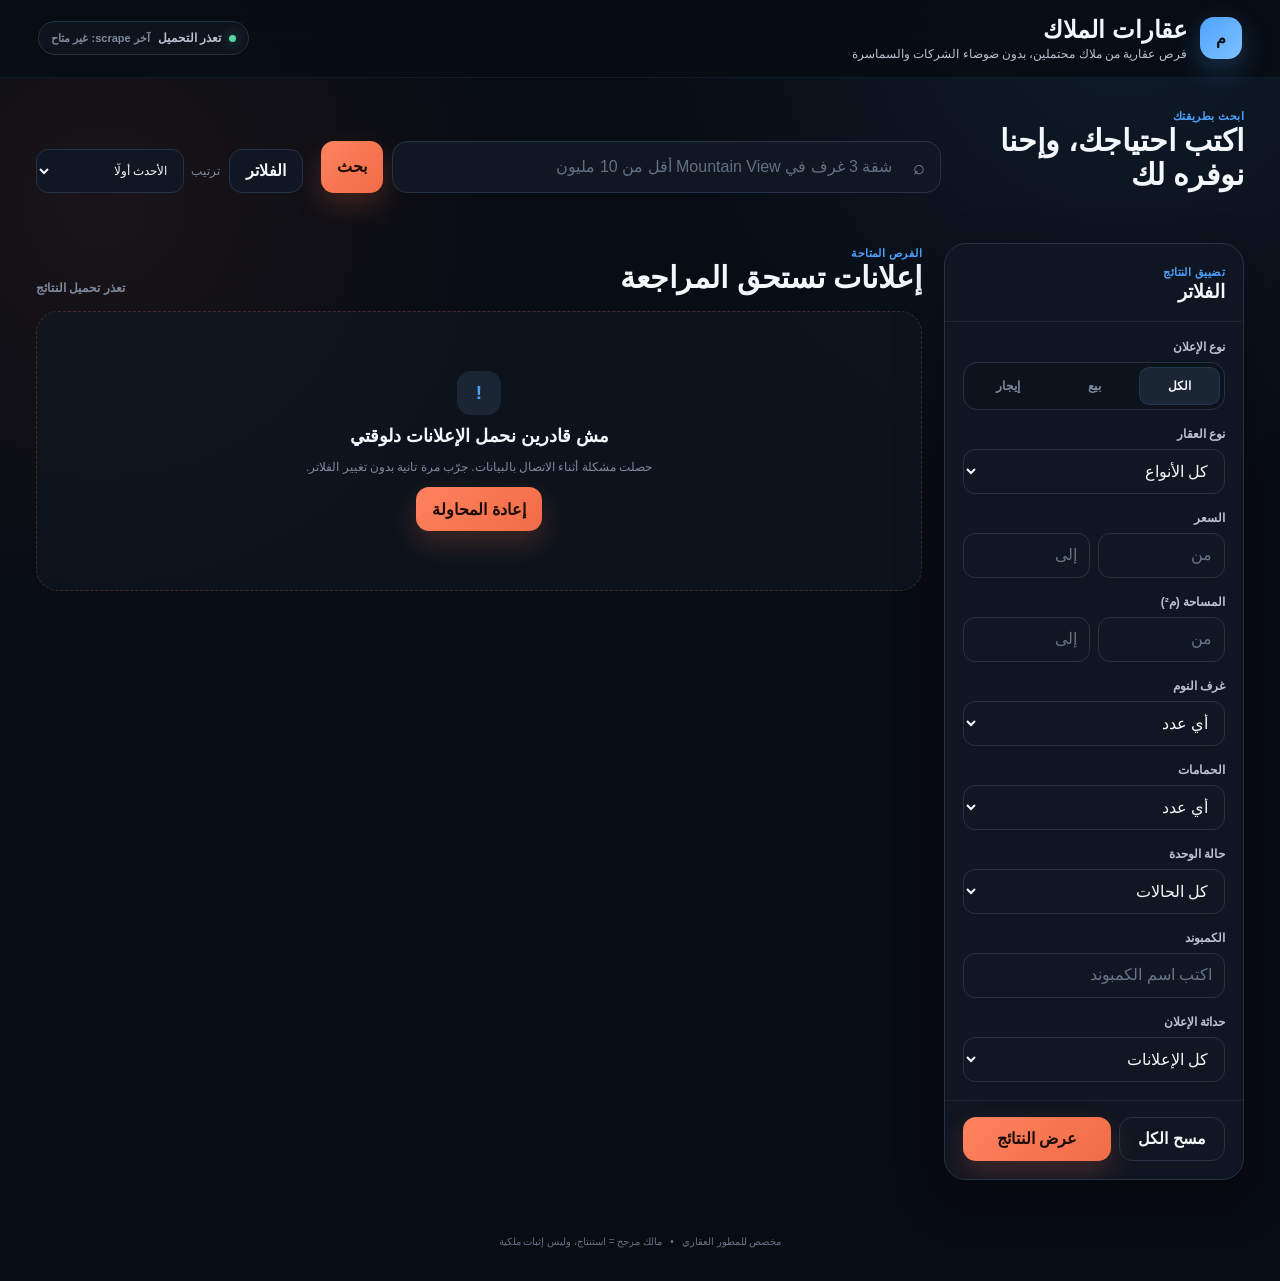
==== templates/index_redesign.html @ 04d1c884 "﻿Scraper, data, frontend assets, tests and workflows - scraper.py, data/, static/, templates/, tests" ====
<!doctype html>
<html lang="ar" dir="rtl">
<head>
  <meta charset="utf-8">
  <meta name="viewport" content="width=device-width, initial-scale=1">
  <meta name="theme-color" content="#0b1018">
  <title>عقارات الملاك</title>
  <link rel="stylesheet" href="/static/css/app.css">
</head>
<body>
  <div id="app" class="app-shell">
    <header class="app-header">
      <div class="brand-block">
        <div class="brand-mark" aria-hidden="true">م</div>
        <div>
          <!-- <p class="eyebrow">اكتشاف عقارات</p> -->
          <h1>عقارات الملاك</h1>
          <p class="subtitle">فرص عقارية من ملاك محتملين، بدون ضوضاء الشركات والسماسرة</p>
        </div>
      </div>

      <div class="header-status">
        <span class="status-dot" aria-hidden="true"></span>
        <span id="result-count" aria-live="polite">جاري التحميل...</span>
        <span id="scrape-status" class="scrape-status" aria-live="polite">
          آخر scrape: غير متاح
        </span>
      </div>
    </header>

    <main class="page">
      <section class="hero-search" aria-label="البحث">
        <div class="search-copy">
          <span class="section-kicker">ابحث بطريقتك</span>
          <h2>اكتب احتياجك، وإحنا نوفره لك
          </h2>
          <!-- <p>مثال: شقة 3 غرف في Mountain View أقل من 10 مليون</p> -->
        </div>

        <div class="search-box">
          <div class="search-input-wrap">
            <span class="search-icon" aria-hidden="true">⌕</span>

            <input
              id="smart-search"
              class="smart-search"
              type="search"
              autocomplete="off"
              placeholder="شقة 3 غرف في Mountain View أقل من 10 مليون"
              aria-label="البحث الذكي"
            >

            <button
              id="clear-search"
              class="icon-button hidden"
              type="button"
              aria-label="مسح البحث"
            >
              ×
            </button>
          </div>

          <button id="search-btn" class="btn btn-primary" type="button">
            بحث
          </button>
        </div>

        <div class="quick-actions">
          <button id="open-filters" class="btn btn-ghost" type="button">
            الفلاتر
          </button>

          <label class="sort-control">
            <span>ترتيب</span>

            <select id="sort" class="select" aria-label="ترتيب النتائج">
              <option value="newest">الأحدث أولًا</option>
              <option value="oldest">الأقدم أولًا</option>
              <option value="price_asc">السعر: الأقل أولًا</option>
              <option value="price_desc">السعر: الأعلى أولًا</option>
              <option value="area_asc">المساحة: الأصغر أولًا</option>
              <option value="area_desc">المساحة: الأكبر أولًا</option>
            </select>
          </label>
        </div>
      </section>

      <div id="active-filters" class="active-filters" aria-live="polite"></div>

      <div class="content-grid">
        <aside id="filters-panel" class="filters-panel" aria-hidden="false">
          <div class="filters-backdrop" id="filters-backdrop"></div>

          <section class="filters-card" aria-label="فلاتر البحث">
            <div class="filters-header">
              <div>
                <span class="section-kicker">تضييق النتائج</span>
                <h3>الفلاتر</h3>
              </div>

              <button
                id="close-filters"
                class="icon-button close-filter"
                type="button"
                aria-label="إغلاق الفلاتر"
              >
                ×
              </button>
            </div>

            <div class="filters-body">
              <div class="filter-group">
                <span class="filter-label">نوع الإعلان</span>

                <div class="segmented">
                  <label>
                    <input type="radio" name="listing_type_ui" value="" checked>
                    <span>الكل</span>
                  </label>

                  <label>
                    <input type="radio" name="listing_type_ui" value="sale">
                    <span>بيع</span>
                  </label>

                  <label>
                    <input type="radio" name="listing_type_ui" value="rent">
                    <span>إيجار</span>
                  </label>
                </div>
              </div>

              <div class="filter-group">
                <label class="filter-label" for="property_type">
                  نوع العقار
                </label>

                <select id="property_type" class="field">
                  <option value="">كل الأنواع</option>
                  <option value="Apartment">شقة</option>
                  <option value="Duplex">دوبلكس</option>
                  <option value="Villa">فيلا</option>
                  <option value="Roof">روف</option>
                </select>
              </div>

              <div class="filter-group">
                <span class="filter-label">السعر</span>

                <div class="two-fields">
                  <input
                    id="min_price"
                    class="field"
                    type="number"
                    inputmode="numeric"
                    min="0"
                    placeholder="من"
                  >

                  <input
                    id="max_price"
                    class="field"
                    type="number"
                    inputmode="numeric"
                    min="0"
                    placeholder="إلى"
                  >
                </div>
              </div>

              <div class="filter-group">
                <span class="filter-label">المساحة (م²)</span>

                <div class="two-fields">
                  <input
                    id="min_area"
                    class="field"
                    type="number"
                    inputmode="numeric"
                    min="0"
                    placeholder="من"
                  >

                  <input
                    id="max_area"
                    class="field"
                    type="number"
                    inputmode="numeric"
                    min="0"
                    placeholder="إلى"
                  >
                </div>
              </div>

              <div class="filter-group">
                <label class="filter-label" for="bedrooms_min">
                  غرف النوم
                </label>

                <select id="bedrooms_min" class="field">
                  <option value="">أي عدد</option>
                  <option value="1">1+</option>
                  <option value="2">2+</option>
                  <option value="3">3+</option>
                  <option value="4">4+</option>
                  <option value="5">5+</option>
                </select>
              </div>

              <div class="filter-group">
                <label class="filter-label" for="bathrooms_min">
                  الحمامات
                </label>

                <select id="bathrooms_min" class="field">
                  <option value="">أي عدد</option>
                  <option value="1">1+</option>
                  <option value="2">2+</option>
                  <option value="3">3+</option>
                  <option value="4">4+</option>
                </select>
              </div>

              <div class="filter-group">
                <label class="filter-label" for="completion_status">
                  حالة الوحدة
                </label>

                <select id="completion_status" class="field">
                  <option value="">كل الحالات</option>
                  <option value="Ready">جاهز</option>
                  <option value="Under Construction">تحت الإنشاء</option>
                  <option value="Delivery Soon">استلام قريب</option>
                </select>
              </div>

              <div class="filter-group">
                <label class="filter-label" for="compound">
                  الكمبوند
                </label>

                <div class="compound-field">
                  <input
                    id="compound"
                    class="field"
                    list="compound-list"
                    autocomplete="off"
                    placeholder="اكتب اسم الكمبوند"
                  >

                  <datalist id="compound-list"></datalist>
                </div>
              </div>

              <div class="filter-group">
                <label class="filter-label" for="freshness">
                  حداثة الإعلان
                </label>

                <select id="freshness" class="field">
                  <option value="">كل الإعلانات</option>
                  <option value="1">آخر 24 ساعة</option>
                  <option value="3">آخر 3 أيام</option>
                  <option value="7">آخر أسبوع</option>
                  <option value="14">آخر أسبوعين</option>
                </select>
              </div>
            </div>

            <div class="filters-actions">
              <button id="reset-filters" class="btn btn-ghost" type="button">
                مسح الكل
              </button>

              <button id="apply-filters" class="btn btn-primary" type="button">
                عرض النتائج
              </button>
            </div>
          </section>
        </aside>

        <section class="results-section" aria-label="النتائج">
          <div class="results-toolbar">
            <div>
              <span class="section-kicker">الفرص المتاحة</span>
              <h2>إعلانات تستحق المراجعة</h2>
            </div>

            <span id="results-summary" class="results-summary">
              جاري تحميل النتائج...
            </span>
          </div>

          <div id="listings" class="listings" aria-live="polite">
            <div class="loading-state">
              <div class="spinner" aria-hidden="true"></div>
              <p>جاري تحميل الإعلانات...</p>
            </div>
          </div>
        </section>
      </div>
    </main>

    <dialog id="listing-dialog" class="listing-dialog">
      <div class="dialog-panel">
        <button
          id="close-dialog"
          class="icon-button dialog-close"
          type="button"
          aria-label="إغلاق"
        >
          ×
        </button>

        <div id="dialog-content"></div>
      </div>
    </dialog>

    <footer class="app-footer">
      <span>مخصص للمطور العقاري</span>
      <span>•</span>
      <span>مالك مرجح = استنتاج، وليس إثبات ملكية</span>
    </footer>
  </div>

  <script src="/static/js/app.js"></script>
</body>
</html>
---- static/css/app.css ----
*,
*::before,
*::after {
  box-sizing: border-box;
}

:root {
  color-scheme: dark;

  --bg: #080c13;
  --bg-soft: #0d131d;

  --surface: #101722;
  --surface-2: #151e2a;
  --surface-3: #1b2634;

  --line: #253246;
  --line-soft: #1b2737;

  --text: #f3f6fb;
  --text-soft: #b8c2d1;
  --text-muted: #7e8a9d;

  --primary: #4da3ff;
  --primary-strong: #2d82df;

  --accent: #ff825f;
  --accent-strong: #f06c46;

  --owner: #55d6a4;
  --danger: #ff6f6f;

  --shadow: 0 18px 50px rgba(0, 0, 0, 0.32);

  --radius-lg: 22px;
  --radius-md: 16px;
  --radius-sm: 12px;
}

html {
  min-height: 100%;
  background: var(--bg);
  scroll-behavior: smooth;
}

body {
  min-height: 100%;
  margin: 0;
  padding: 0;

  background:
    radial-gradient(
      circle at 88% 0%,
      rgba(77, 163, 255, 0.10),
      transparent 32rem
    ),
    radial-gradient(
      circle at 8% 16%,
      rgba(255, 130, 95, 0.07),
      transparent 26rem
    ),
    var(--bg);

  color: var(--text);

  font-family:
    "Noto Sans Arabic",
    "Segoe UI",
    Tahoma,
    Arial,
    sans-serif;

  direction: rtl;
}

body.filters-open {
  overflow: hidden;
}

button,
input,
select {
  font: inherit;
}

button,
a {
  -webkit-tap-highlight-color: transparent;
}

button {
  border: 0;
}

a {
  color: inherit;
}

.hidden {
  display: none !important;
}

.app-shell {
  min-height: 100vh;
}

.app-header {
  position: sticky;
  top: 0;
  z-index: 50;

  display: flex;
  align-items: center;
  justify-content: space-between;

  gap: 16px;

  width: 100%;

  padding:
    16px
    clamp(16px, 3vw, 40px);

  background:
    rgba(8, 12, 19, 0.86);

  border-bottom:
    1px solid
    rgba(77, 163, 255, 0.10);

  backdrop-filter: blur(18px);
}

.brand-block {
  display: flex;
  align-items: center;

  gap: 13px;

  min-width: 0;
}

.brand-mark {
  flex: 0 0 auto;

  display: grid;
  place-items: center;

  width: 42px;
  height: 42px;

  border-radius: 14px;

  background:
    linear-gradient(
      135deg,
      var(--primary),
      #7fc2ff
    );

  color: #06101c;

  font-weight: 900;

  box-shadow:
    0 10px 28px
    rgba(77, 163, 255, 0.26);
}

.eyebrow,
.section-kicker {
  margin: 0 0 4px;

  color: var(--primary);

  font-size: 11px;
  font-weight: 800;

  letter-spacing: 0.04em;
}

.app-header h1 {
  margin: 0;

  font-size:
    clamp(18px, 2vw, 24px);

  line-height: 1.15;
}

.subtitle {
  margin: 3px 0 0;

  color: var(--text-soft);

  font-size: 12px;
}

.header-status {
  flex: 0 0 auto;

  display: inline-flex;
  align-items: center;
  flex-wrap: wrap;

  gap: 8px;

  padding: 9px 12px;

  border: 1px solid var(--line);
  border-radius: 999px;

  background:
    rgba(16, 23, 34, 0.82);

  color: var(--text-soft);

  font-size: 12px;
  font-weight: 700;
}

.scrape-status {
  color: var(--text-muted);
  font-size: 11px;
  font-weight: 700;
}

.status-dot {
  width: 7px;
  height: 7px;

  border-radius: 50%;

  background: var(--owner);

  box-shadow:
    0 0 12px
    rgba(85, 214, 164, 0.55);
}

.page {
  width: min(1440px, 100%);

  margin: 0 auto;

  padding:
    28px
    clamp(14px, 3vw, 36px)
    30px;
}

.hero-search {
  display: grid;

  grid-template-columns:
    minmax(220px, 0.78fr)
    minmax(320px, 1.7fr)
    auto;

  align-items: end;

  gap: 18px;

  margin-bottom: 14px;
}

.search-copy h2,
.results-toolbar h2 {
  margin: 0;

  font-size:
    clamp(20px, 3vw, 30px);

  line-height: 1.15;
}

.search-copy p {
  margin: 8px 0 0;

  color: var(--text-muted);

  font-size: 13px;
  line-height: 1.7;
}

.search-box {
  display: flex;

  gap: 9px;

  min-width: 0;
}

.search-input-wrap {
  position: relative;

  flex: 1;

  min-width: 0;
}

.smart-search {
  width: 100%;

  height: 52px;

  padding:
    0 48px 0 42px;

  border:
    1px solid
    var(--line);

  border-radius: 15px;

  outline: none;

  background:
    var(--surface);

  color: var(--text);

  box-shadow:
    inset 0 1px 0
    rgba(255, 255, 255, 0.02);
}

.smart-search::placeholder {
  color: #627086;
}

.smart-search:focus {
  border-color:
    rgba(77, 163, 255, 0.55);

  box-shadow:
    0 0 0 4px
    rgba(77, 163, 255, 0.09);
}

.search-icon {
  position: absolute;

  top: 50%;
  right: 16px;

  transform:
    translateY(-50%);

  color: var(--text-muted);

  font-size: 20px;

  pointer-events: none;
}

.icon-button {
  display: inline-grid;
  place-items: center;

  width: 38px;
  height: 38px;

  border:
    1px solid
    var(--line);

  border-radius: 11px;

  background:
    var(--surface-2);

  color: var(--text-soft);

  cursor: pointer;
}

.clear-search {
  position: absolute;
}

.search-input-wrap .icon-button {
  position: absolute;

  top: 7px;
  left: 7px;
}

.btn {
  display: inline-flex;

  align-items: center;
  justify-content: center;

  min-height: 44px;

  padding:
    0 16px;

  border-radius: 13px;

  font-weight: 800;

  cursor: pointer;

  text-decoration: none;

  transition:
    transform 150ms ease,
    background 150ms ease,
    border-color 150ms ease,
    box-shadow 150ms ease;
}

.btn:hover {
  transform:
    translateY(-1px);
}

.btn-primary {
  background:
    linear-gradient(
      135deg,
      var(--accent),
      var(--accent-strong)
    );

  color: #1c0b06;

  box-shadow:
    0 12px 28px
    rgba(240, 108, 70, 0.22);
}

.btn-primary:hover {
  box-shadow:
    0 15px 32px
    rgba(240, 108, 70, 0.28);
}

.btn-disabled {
  display: inline-flex;
  align-items: center;
  justify-content: center;
  min-height: 44px;
  padding: 0 16px;
  border-radius: 13px;
  background: rgba(148, 163, 184, 0.12);
  color: var(--text-muted);
  border: 1px solid var(--line);
  cursor: not-allowed;
  opacity: 0.8;
}

.btn-ghost {
  border:
    1px solid
    var(--line);

  background:
    var(--surface);

  color:
    var(--text);
}

.quick-actions {
  display: flex;

  align-items: center;

  gap: 9px;
}

.sort-control {
  display: flex;

  align-items: center;

  gap: 7px;

  color: var(--text-muted);

  font-size: 12px;
}

.select,
.field {
  width: 100%;

  border:
    1px solid
    var(--line);

  border-radius: 12px;

  outline: none;

  background:
    var(--surface);

  color:
    var(--text);
}

.select {
  min-height: 44px;

  padding:
    0 12px;
}

.field {
  min-height: 45px;

  padding:
    0 12px;
}

.field::placeholder {
  color: #667389;
}

.field:focus,
.select:focus {
  border-color:
    rgba(77, 163, 255, 0.55);

  box-shadow:
    0 0 0 4px
    rgba(77, 163, 255, 0.09);
}

.active-filters {
  display: flex;

  flex-wrap: wrap;

  align-items: center;

  gap: 7px;

  min-height: 28px;

  margin-bottom: 8px;
}

.filter-chip-label {
  color: var(--text-muted);

  font-size: 12px;

  font-weight: 700;
}

.filter-chip {
  padding:
    6px 9px;

  border:
    1px solid
    rgba(77, 163, 255, 0.18);

  border-radius: 999px;

  background:
    rgba(77, 163, 255, 0.08);

  color:
    #b9dcff;

  font-size: 11px;

  font-weight: 800;
}

.content-grid {
  display: grid;

  grid-template-columns:
    300px
    minmax(0, 1fr);

  gap: 22px;

  align-items: start;
}

.filters-panel {
  position: sticky;

  top: 86px;

  z-index: 35;
}

.filters-backdrop {
  display: none;
}

.filters-card {
  overflow: hidden;

  border:
    1px solid
    var(--line);

  border-radius:
    var(--radius-lg);

  background:
    rgba(16, 23, 34, 0.94);

  box-shadow:
    var(--shadow);
}

.filters-header {
  display: flex;

  align-items: center;

  justify-content: space-between;

  gap: 12px;

  padding: 18px;

  border-bottom:
    1px solid
    var(--line-soft);
}

.filters-header h3 {
  margin: 0;

  font-size: 19px;
}

.close-filter {
  display: none;
}

.filters-body {
  display: grid;

  gap: 17px;

  padding: 18px;
}

.filter-group {
  display: grid;

  gap: 8px;
}

.filter-label {
  color: var(--text-soft);

  font-size: 12px;

  font-weight: 800;
}

.segmented {
  display: grid;

  grid-template-columns:
    repeat(3, 1fr);

  gap: 5px;

  padding: 4px;

  border:
    1px solid
    var(--line);

  border-radius: 14px;

  background:
    var(--bg-soft);
}

.segmented label {
  position: relative;
}

.segmented input {
  position: absolute;

  opacity: 0;

  pointer-events: none;
}

.segmented span {
  display: grid;

  place-items: center;

  min-height: 38px;

  border-radius: 10px;

  color:
    var(--text-muted);

  cursor: pointer;

  font-size: 12px;

  font-weight: 800;
}

.segmented input:checked + span {
  background:
    var(--surface-3);

  color:
    var(--text);

  box-shadow:
    inset 0 0 0 1px
    rgba(77, 163, 255, 0.12);
}

.two-fields {
  display: grid;

  grid-template-columns:
    1fr 1fr;

  gap: 8px;
}

.filters-actions {
  display: grid;

  grid-template-columns:
    1fr 1.4fr;

  gap: 8px;

  padding:
    16px 18px 18px;

  border-top:
    1px solid
    var(--line-soft);
}

.results-section {
  min-width: 0;
}

.results-toolbar {
  display: flex;

  align-items: end;

  justify-content: space-between;

  gap: 16px;

  margin-bottom: 16px;
}

.results-summary {
  color: var(--text-muted);

  font-size: 12px;

  font-weight: 700;
}

.listings {
  display: grid;

  grid-template-columns:
    repeat(2, minmax(0, 1fr));

  gap: 14px;
}

.listing-card {
  min-width: 0;

  padding: 18px;

  border:
    1px solid
    var(--line);

  border-radius:
    var(--radius-lg);

  background:
    linear-gradient(
      180deg,
      rgba(21, 30, 42, 0.96),
      rgba(16, 23, 34, 0.96)
    );

  box-shadow:
    0 14px 34px
    rgba(0, 0, 0, 0.18);
}

.listing-card-top {
  display: flex;

  justify-content: space-between;

  gap: 16px;
}

.listing-primary {
  min-width: 0;
}

.listing-badges {
  display: flex;

  flex-wrap: wrap;

  gap: 6px;

  margin-bottom: 9px;
}

.badge {
  display: inline-flex;

  align-items: center;

  min-height: 25px;

  padding:
    0 8px;

  border-radius: 999px;

  font-size: 10px;

  font-weight: 900;
}

.owner-badge {
  background:
    rgba(85, 214, 164, 0.12);

  border:
    1px solid
    rgba(85, 214, 164, 0.18);

  color:
    #7be7bd;
}

.freshness-badge {
  background:
    rgba(77, 163, 255, 0.09);

  border:
    1px solid
    rgba(77, 163, 255, 0.14);

  color:
    #a9d4ff;
}

.type-badge {
  background:
    rgba(255, 130, 95, 0.10);

  border:
    1px solid
    rgba(255, 130, 95, 0.15);

  color:
    #ffad92;
}

.listing-title {
  margin: 0;

  color:
    var(--text);

  font-size: 17px;

  line-height: 1.5;
}

.listing-location {
  margin:
    6px 0 0;

  color:
    var(--text-muted);

  font-size: 12px;

  line-height: 1.6;
}

.price-block {
  flex: 0 0 auto;

  text-align: left;
}

.price-label {
  display: block;

  margin-bottom: 3px;

  color:
    var(--text-muted);

  font-size: 10px;
}

.price-block strong {
  color:
    #ffab91;

  font-size: 16px;

  line-height: 1.3;
}

.listing-meta {
  display: flex;

  flex-wrap: wrap;

  gap: 7px;

  margin-top: 14px;

  padding-top: 13px;

  border-top:
    1px solid
    var(--line-soft);
}

.meta-item {
  display: inline-flex;

  align-items: center;

  gap: 5px;

  min-height: 32px;

  padding:
    0 8px;

  border:
    1px solid
    var(--line-soft);

  border-radius: 10px;

  background:
    var(--bg-soft);

  color:
    var(--text-soft);

  font-size: 11px;
}

.meta-icon {
  color:
    #79baff;

  font-weight: 900;
}

.seller-row {
  display: flex;

  justify-content: space-between;

  gap: 12px;

  margin-top: 14px;
}

.seller-info,
.seller-count {
  display: grid;

  gap: 3px;

  min-width: 0;
}

.seller-count {
  text-align: left;
}

.seller-label {
  color:
    var(--text-muted);

  font-size: 10px;
}

.seller-info strong,
.seller-count strong {
  color:
    var(--text-soft);

  font-size: 12px;
}

.description-wrap {
  margin-top: 14px;
}

.listing-description {
  display: -webkit-box;

  overflow: hidden;

  margin: 0;

  color:
    #c5cddd;

  font-size: 12px;

  line-height: 1.8;

  -webkit-line-clamp: 4;
  -webkit-box-orient: vertical;

  white-space: pre-line;
}

.description-expanded
.listing-description {
  display: block;

  -webkit-line-clamp: unset;
}

.link-button {
  margin-top: 8px;

  padding: 0;

  background:
    transparent;

  color:
    #86c4ff;

  cursor: pointer;

  font-size: 11px;

  font-weight: 800;
}

.card-actions {
  display: grid;

  grid-template-columns:
    1fr 1fr;

  gap: 8px;

  margin-top: 15px;
}

.btn-details {
  width: 100%;
}

.btn-open {
  width: 100%;
}

.loading-state,
.state-panel {
  grid-column:
    1 / -1;

  display: grid;

  justify-items: center;

  gap: 10px;

  min-height: 280px;

  place-content: center;

  padding:
    36px 24px;

  border:
    1px dashed
    var(--line);

  border-radius:
    var(--radius-lg);

  background:
    rgba(16, 23, 34, 0.70);

  text-align: center;
}

.loading-state p,
.state-panel p {
  margin: 0;

  color:
    var(--text-muted);

  font-size: 12px;

  line-height: 1.7;
}

.state-panel h3 {
  margin: 0;

  font-size: 18px;
}

.error-state {
  border-color:
    rgba(255, 111, 111, 0.23);
}

.state-icon {
  display: grid;

  place-items: center;

  width: 44px;
  height: 44px;

  border-radius: 14px;

  background:
    var(--surface-3);

  color:
    var(--primary);

  font-size: 19px;

  font-weight: 900;
}

.spinner {
  width: 30px;
  height: 30px;

  border:
    3px solid
    #263348;

  border-top-color:
    var(--primary);

  border-radius: 50%;

  animation:
    spin 800ms linear infinite;
}

@keyframes spin {
  to {
    transform: rotate(360deg);
  }
}

.listing-dialog {
  width:
    min(760px, calc(100vw - 28px));

  max-height:
    calc(100vh - 28px);

  padding: 0;

  border:
    1px solid
    var(--line);

  border-radius: 20px;

  background:
    var(--surface);

  color:
    var(--text);

  box-shadow:
    0 30px 90px
    rgba(0, 0, 0, 0.58);
}

.listing-dialog::backdrop {
  background:
    rgba(0, 0, 0, 0.72);

  backdrop-filter:
    blur(5px);
}

.dialog-panel {
  position: relative;

  max-height:
    calc(100vh - 28px);

  overflow: auto;

  padding: 28px;
}

.dialog-close {
  position: absolute;

  top: 16px;
  left: 16px;
}

.dialog-panel h2 {
  margin: 0;

  padding-left: 46px;

  font-size: 24px;

  line-height: 1.4;
}

.dialog-price {
  margin-top: 10px;

  color:
    #ffab91;

  font-size: 19px;

  font-weight: 900;
}

.dialog-grid {
  display: flex;

  flex-wrap: wrap;

  gap: 8px;

  margin-top: 18px;
}

.dialog-section {
  margin-top: 22px;

  padding-top: 18px;

  border-top:
    1px solid
    var(--line-soft);
}

.dialog-section p {
  margin:
    6px 0 0;

  color:
    var(--text-soft);

  line-height: 1.9;

  font-size: 13px;
}

.dialog-description {
  white-space: pre-line;
}

.dialog-actions {
  margin-top: 24px;
}

.app-footer {
  display: flex;

  justify-content: center;

  gap: 8px;

  padding:
    26px 16px 34px;

  color:
    #667389;

  font-size: 10px;
}

@media (max-width: 1120px) {
  .hero-search {
    grid-template-columns: 1fr;

    align-items: stretch;
  }

  .quick-actions {
    justify-content: flex-start;
  }

  .content-grid {
    grid-template-columns:
      270px
      minmax(0, 1fr);
  }

  .listings {
    grid-template-columns:
      1fr;
  }
}

@media (max-width: 980px) {
  .content-grid {
    display: block;
  }

  .filters-panel {
    position: fixed;

    inset: 0;

    z-index: 100;

    pointer-events: none;

    visibility: hidden;
  }

  .filters-panel.is-open {
    pointer-events: auto;

    visibility: visible;
  }

  .filters-backdrop {
    position: absolute;

    inset: 0;

    display: block;

    background:
      rgba(0, 0, 0, 0.66);

    opacity: 0;

    transition:
      opacity 160ms ease;
  }

  .filters-panel.is-open
  .filters-backdrop {
    opacity: 1;
  }

  .filters-card {
    position: absolute;

    top: 0;
    right: 0;

    width:
      min(390px, 92vw);

    height: 100%;

    overflow: auto;

    border-radius: 0;

    transform:
      translateX(18px);

    opacity: 0;

    transition:
      transform 180ms ease,
      opacity 180ms ease;
  }

  .filters-panel.is-open
  .filters-card {
    transform:
      translateX(0);

    opacity: 1;
  }

  .close-filter {
    display: inline-grid;
  }

  .results-section {
    margin-top: 10px;
  }
}

@media (max-width: 720px) {
  .app-header {
    padding:
      13px 12px;
  }

  .brand-mark {
    width: 38px;
    height: 38px;

    border-radius: 12px;
  }

  .subtitle {
    display: none;
  }

  .header-status {
    padding:
      8px 10px;
  }

  .page {
    padding:
      20px 12px 24px;
  }

  .hero-search {
    gap: 12px;
  }

  .search-box {
    display: grid;

    grid-template-columns: 1fr;
  }

  .quick-actions {
    display: grid;

    grid-template-columns:
      1fr 1.5fr;
  }

  .results-toolbar {
    align-items: start;

    flex-direction: column;

    gap: 5px;
  }

  .listing-card {
    padding: 15px;
  }

  .listing-card-top {
    flex-direction: column;
  }

  .price-block {
    text-align: right;
  }

  .seller-row {
    flex-direction: column;
  }

  .seller-count {
    text-align: right;
  }

  .card-actions {
    grid-template-columns:
      1fr;
  }

  .dialog-panel {
    padding:
      22px 18px;
  }

  .dialog-panel h2 {
    font-size: 20px;
  }

  .app-footer {
    flex-wrap: wrap;
  }
}

@media (max-width: 430px) {
  .app-header h1 {
    font-size: 18px;
  }

  .header-status {
    font-size: 10px;
  }

  .search-copy h2 {
    font-size: 22px;
  }

  .two-fields {
    grid-template-columns:
      1fr;
  }
}
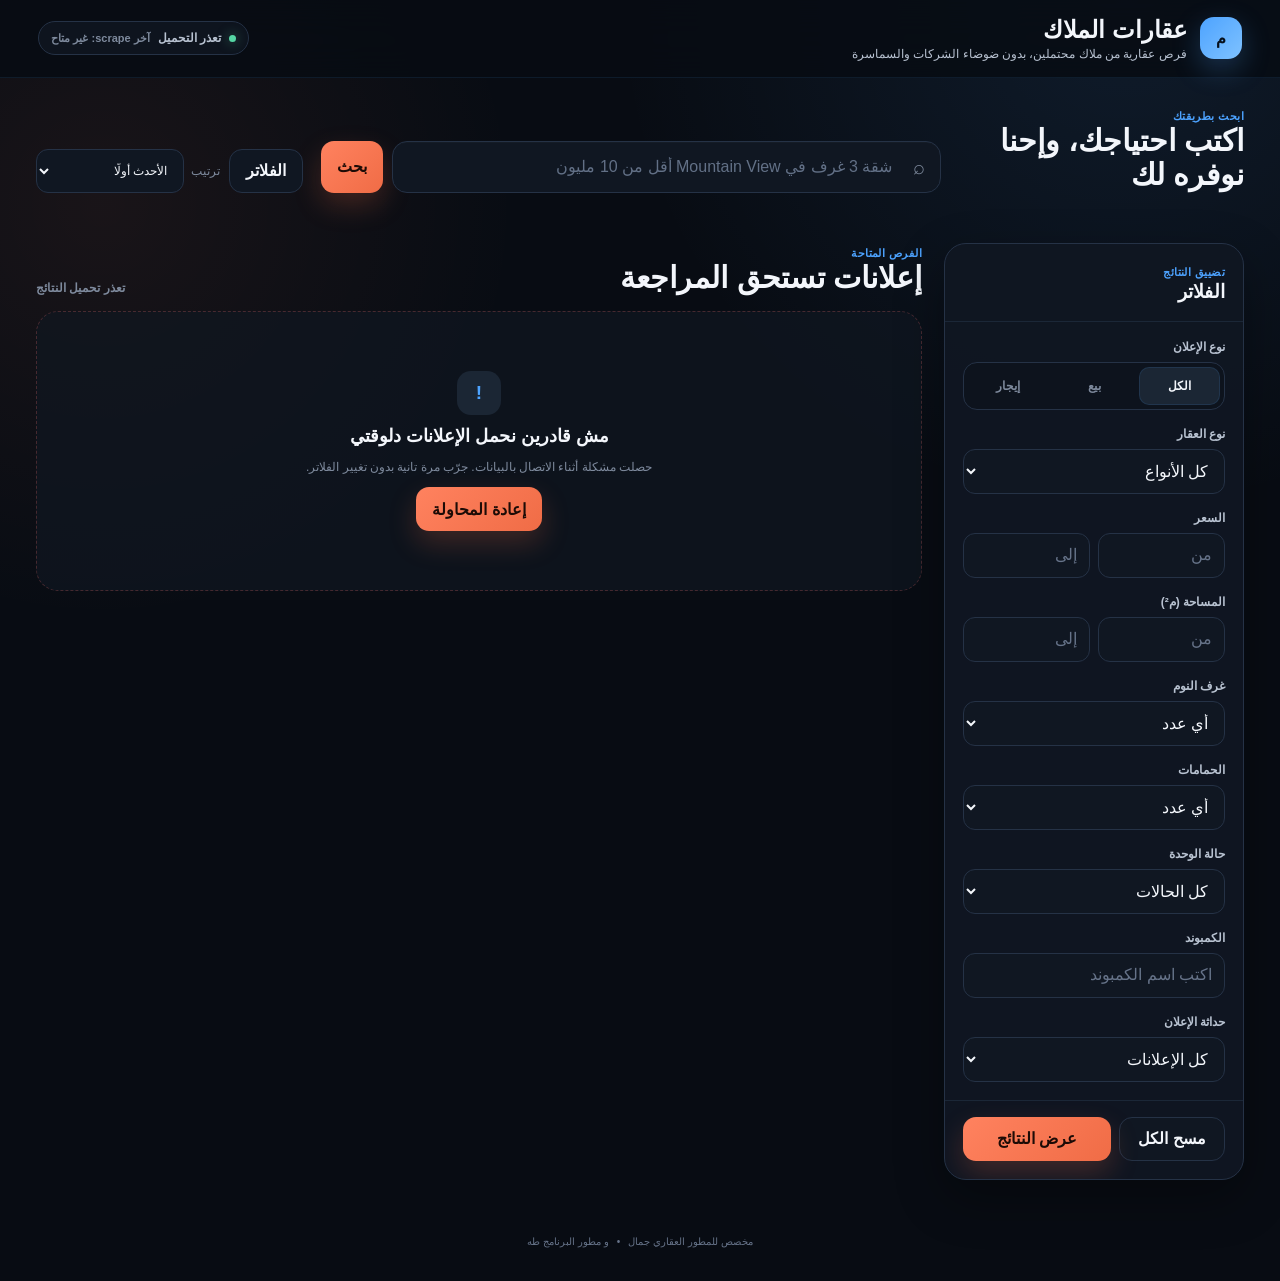
==== commit 3c870532: "Add files via upload" ====
--- a/templates/index_redesign.html
+++ b/templates/index_redesign.html
@@ -1,328 +1,328 @@
-<!doctype html>
-<html lang="ar" dir="rtl">
-<head>
-  <meta charset="utf-8">
-  <meta name="viewport" content="width=device-width, initial-scale=1">
-  <meta name="theme-color" content="#0b1018">
-  <title>عقارات الملاك</title>
-  <link rel="stylesheet" href="/static/css/app.css">
-</head>
-<body>
-  <div id="app" class="app-shell">
-    <header class="app-header">
-      <div class="brand-block">
-        <div class="brand-mark" aria-hidden="true">م</div>
-        <div>
-          <!-- <p class="eyebrow">اكتشاف عقارات</p> -->
-          <h1>عقارات الملاك</h1>
-          <p class="subtitle">فرص عقارية من ملاك محتملين، بدون ضوضاء الشركات والسماسرة</p>
-        </div>
-      </div>
-
-      <div class="header-status">
-        <span class="status-dot" aria-hidden="true"></span>
-        <span id="result-count" aria-live="polite">جاري التحميل...</span>
-        <span id="scrape-status" class="scrape-status" aria-live="polite">
-          آخر scrape: غير متاح
-        </span>
-      </div>
-    </header>
-
-    <main class="page">
-      <section class="hero-search" aria-label="البحث">
-        <div class="search-copy">
-          <span class="section-kicker">ابحث بطريقتك</span>
-          <h2>اكتب احتياجك، وإحنا نوفره لك
-          </h2>
-          <!-- <p>مثال: شقة 3 غرف في Mountain View أقل من 10 مليون</p> -->
-        </div>
-
-        <div class="search-box">
-          <div class="search-input-wrap">
-            <span class="search-icon" aria-hidden="true">⌕</span>
-
-            <input
-              id="smart-search"
-              class="smart-search"
-              type="search"
-              autocomplete="off"
-              placeholder="شقة 3 غرف في Mountain View أقل من 10 مليون"
-              aria-label="البحث الذكي"
-            >
-
-            <button
-              id="clear-search"
-              class="icon-button hidden"
-              type="button"
-              aria-label="مسح البحث"
-            >
-              ×
-            </button>
-          </div>
-
-          <button id="search-btn" class="btn btn-primary" type="button">
-            بحث
-          </button>
-        </div>
-
-        <div class="quick-actions">
-          <button id="open-filters" class="btn btn-ghost" type="button">
-            الفلاتر
-          </button>
-
-          <label class="sort-control">
-            <span>ترتيب</span>
-
-            <select id="sort" class="select" aria-label="ترتيب النتائج">
-              <option value="newest">الأحدث أولًا</option>
-              <option value="oldest">الأقدم أولًا</option>
-              <option value="price_asc">السعر: الأقل أولًا</option>
-              <option value="price_desc">السعر: الأعلى أولًا</option>
-              <option value="area_asc">المساحة: الأصغر أولًا</option>
-              <option value="area_desc">المساحة: الأكبر أولًا</option>
-            </select>
-          </label>
-        </div>
-      </section>
-
-      <div id="active-filters" class="active-filters" aria-live="polite"></div>
-
-      <div class="content-grid">
-        <aside id="filters-panel" class="filters-panel" aria-hidden="false">
-          <div class="filters-backdrop" id="filters-backdrop"></div>
-
-          <section class="filters-card" aria-label="فلاتر البحث">
-            <div class="filters-header">
-              <div>
-                <span class="section-kicker">تضييق النتائج</span>
-                <h3>الفلاتر</h3>
-              </div>
-
-              <button
-                id="close-filters"
-                class="icon-button close-filter"
-                type="button"
-                aria-label="إغلاق الفلاتر"
-              >
-                ×
-              </button>
-            </div>
-
-            <div class="filters-body">
-              <div class="filter-group">
-                <span class="filter-label">نوع الإعلان</span>
-
-                <div class="segmented">
-                  <label>
-                    <input type="radio" name="listing_type_ui" value="" checked>
-                    <span>الكل</span>
-                  </label>
-
-                  <label>
-                    <input type="radio" name="listing_type_ui" value="sale">
-                    <span>بيع</span>
-                  </label>
-
-                  <label>
-                    <input type="radio" name="listing_type_ui" value="rent">
-                    <span>إيجار</span>
-                  </label>
-                </div>
-              </div>
-
-              <div class="filter-group">
-                <label class="filter-label" for="property_type">
-                  نوع العقار
-                </label>
-
-                <select id="property_type" class="field">
-                  <option value="">كل الأنواع</option>
-                  <option value="Apartment">شقة</option>
-                  <option value="Duplex">دوبلكس</option>
-                  <option value="Villa">فيلا</option>
-                  <option value="Roof">روف</option>
-                </select>
-              </div>
-
-              <div class="filter-group">
-                <span class="filter-label">السعر</span>
-
-                <div class="two-fields">
-                  <input
-                    id="min_price"
-                    class="field"
-                    type="number"
-                    inputmode="numeric"
-                    min="0"
-                    placeholder="من"
-                  >
-
-                  <input
-                    id="max_price"
-                    class="field"
-                    type="number"
-                    inputmode="numeric"
-                    min="0"
-                    placeholder="إلى"
-                  >
-                </div>
-              </div>
-
-              <div class="filter-group">
-                <span class="filter-label">المساحة (م²)</span>
-
-                <div class="two-fields">
-                  <input
-                    id="min_area"
-                    class="field"
-                    type="number"
-                    inputmode="numeric"
-                    min="0"
-                    placeholder="من"
-                  >
-
-                  <input
-                    id="max_area"
-                    class="field"
-                    type="number"
-                    inputmode="numeric"
-                    min="0"
-                    placeholder="إلى"
-                  >
-                </div>
-              </div>
-
-              <div class="filter-group">
-                <label class="filter-label" for="bedrooms_min">
-                  غرف النوم
-                </label>
-
-                <select id="bedrooms_min" class="field">
-                  <option value="">أي عدد</option>
-                  <option value="1">1+</option>
-                  <option value="2">2+</option>
-                  <option value="3">3+</option>
-                  <option value="4">4+</option>
-                  <option value="5">5+</option>
-                </select>
-              </div>
-
-              <div class="filter-group">
-                <label class="filter-label" for="bathrooms_min">
-                  الحمامات
-                </label>
-
-                <select id="bathrooms_min" class="field">
-                  <option value="">أي عدد</option>
-                  <option value="1">1+</option>
-                  <option value="2">2+</option>
-                  <option value="3">3+</option>
-                  <option value="4">4+</option>
-                </select>
-              </div>
-
-              <div class="filter-group">
-                <label class="filter-label" for="completion_status">
-                  حالة الوحدة
-                </label>
-
-                <select id="completion_status" class="field">
-                  <option value="">كل الحالات</option>
-                  <option value="Ready">جاهز</option>
-                  <option value="Under Construction">تحت الإنشاء</option>
-                  <option value="Delivery Soon">استلام قريب</option>
-                </select>
-              </div>
-
-              <div class="filter-group">
-                <label class="filter-label" for="compound">
-                  الكمبوند
-                </label>
-
-                <div class="compound-field">
-                  <input
-                    id="compound"
-                    class="field"
-                    list="compound-list"
-                    autocomplete="off"
-                    placeholder="اكتب اسم الكمبوند"
-                  >
-
-                  <datalist id="compound-list"></datalist>
-                </div>
-              </div>
-
-              <div class="filter-group">
-                <label class="filter-label" for="freshness">
-                  حداثة الإعلان
-                </label>
-
-                <select id="freshness" class="field">
-                  <option value="">كل الإعلانات</option>
-                  <option value="1">آخر 24 ساعة</option>
-                  <option value="3">آخر 3 أيام</option>
-                  <option value="7">آخر أسبوع</option>
-                  <option value="14">آخر أسبوعين</option>
-                </select>
-              </div>
-            </div>
-
-            <div class="filters-actions">
-              <button id="reset-filters" class="btn btn-ghost" type="button">
-                مسح الكل
-              </button>
-
-              <button id="apply-filters" class="btn btn-primary" type="button">
-                عرض النتائج
-              </button>
-            </div>
-          </section>
-        </aside>
-
-        <section class="results-section" aria-label="النتائج">
-          <div class="results-toolbar">
-            <div>
-              <span class="section-kicker">الفرص المتاحة</span>
-              <h2>إعلانات تستحق المراجعة</h2>
-            </div>
-
-            <span id="results-summary" class="results-summary">
-              جاري تحميل النتائج...
-            </span>
-          </div>
-
-          <div id="listings" class="listings" aria-live="polite">
-            <div class="loading-state">
-              <div class="spinner" aria-hidden="true"></div>
-              <p>جاري تحميل الإعلانات...</p>
-            </div>
-          </div>
-        </section>
-      </div>
-    </main>
-
-    <dialog id="listing-dialog" class="listing-dialog">
-      <div class="dialog-panel">
-        <button
-          id="close-dialog"
-          class="icon-button dialog-close"
-          type="button"
-          aria-label="إغلاق"
-        >
-          ×
-        </button>
-
-        <div id="dialog-content"></div>
-      </div>
-    </dialog>
-
-    <footer class="app-footer">
-      <span>مخصص للمطور العقاري</span>
-      <span>•</span>
-      <span>مالك مرجح = استنتاج، وليس إثبات ملكية</span>
-    </footer>
-  </div>
-
-  <script src="/static/js/app.js"></script>
-</body>
+<!doctype html>
+<html lang="ar" dir="rtl">
+<head>
+  <meta charset="utf-8">
+  <meta name="viewport" content="width=device-width, initial-scale=1">
+  <meta name="theme-color" content="#0b1018">
+  <title>عقارات الملاك</title>
+  <link rel="stylesheet" href="/static/css/app.css">
+</head>
+<body>
+  <div id="app" class="app-shell">
+    <header class="app-header">
+      <div class="brand-block">
+        <div class="brand-mark" aria-hidden="true">م</div>
+        <div>
+          <!-- <p class="eyebrow">اكتشاف عقارات</p> -->
+          <h1>عقارات الملاك</h1>
+          <p class="subtitle">فرص عقارية من ملاك محتملين، بدون ضوضاء الشركات والسماسرة</p>
+        </div>
+      </div>
+
+      <div class="header-status">
+        <span class="status-dot" aria-hidden="true"></span>
+        <span id="result-count" aria-live="polite">جاري التحميل...</span>
+        <span id="scrape-status" class="scrape-status" aria-live="polite">
+          آخر scrape: غير متاح
+        </span>
+      </div>
+    </header>
+
+    <main class="page">
+      <section class="hero-search" aria-label="البحث">
+        <div class="search-copy">
+          <span class="section-kicker">ابحث بطريقتك</span>
+          <h2>اكتب احتياجك، وإحنا نوفره لك
+          </h2>
+          <!-- <p>مثال: شقة 3 غرف في Mountain View أقل من 10 مليون</p> -->
+        </div>
+
+        <div class="search-box">
+          <div class="search-input-wrap">
+            <span class="search-icon" aria-hidden="true">⌕</span>
+
+            <input
+              id="smart-search"
+              class="smart-search"
+              type="search"
+              autocomplete="off"
+              placeholder="شقة 3 غرف في Mountain View أقل من 10 مليون"
+              aria-label="البحث الذكي"
+            >
+
+            <button
+              id="clear-search"
+              class="icon-button hidden"
+              type="button"
+              aria-label="مسح البحث"
+            >
+              ×
+            </button>
+          </div>
+
+          <button id="search-btn" class="btn btn-primary" type="button">
+            بحث
+          </button>
+        </div>
+
+        <div class="quick-actions">
+          <button id="open-filters" class="btn btn-ghost" type="button">
+            الفلاتر
+          </button>
+
+          <label class="sort-control">
+            <span>ترتيب</span>
+
+            <select id="sort" class="select" aria-label="ترتيب النتائج">
+              <option value="newest">الأحدث أولًا</option>
+              <option value="oldest">الأقدم أولًا</option>
+              <option value="price_asc">السعر: الأقل أولًا</option>
+              <option value="price_desc">السعر: الأعلى أولًا</option>
+              <option value="area_asc">المساحة: الأصغر أولًا</option>
+              <option value="area_desc">المساحة: الأكبر أولًا</option>
+            </select>
+          </label>
+        </div>
+      </section>
+
+      <div id="active-filters" class="active-filters" aria-live="polite"></div>
+
+      <div class="content-grid">
+        <aside id="filters-panel" class="filters-panel" aria-hidden="false">
+          <div class="filters-backdrop" id="filters-backdrop"></div>
+
+          <section class="filters-card" aria-label="فلاتر البحث">
+            <div class="filters-header">
+              <div>
+                <span class="section-kicker">تضييق النتائج</span>
+                <h3>الفلاتر</h3>
+              </div>
+
+              <button
+                id="close-filters"
+                class="icon-button close-filter"
+                type="button"
+                aria-label="إغلاق الفلاتر"
+              >
+                ×
+              </button>
+            </div>
+
+            <div class="filters-body">
+              <div class="filter-group">
+                <span class="filter-label">نوع الإعلان</span>
+
+                <div class="segmented">
+                  <label>
+                    <input type="radio" name="listing_type_ui" value="" checked>
+                    <span>الكل</span>
+                  </label>
+
+                  <label>
+                    <input type="radio" name="listing_type_ui" value="sale">
+                    <span>بيع</span>
+                  </label>
+
+                  <label>
+                    <input type="radio" name="listing_type_ui" value="rent">
+                    <span>إيجار</span>
+                  </label>
+                </div>
+              </div>
+
+              <div class="filter-group">
+                <label class="filter-label" for="property_type">
+                  نوع العقار
+                </label>
+
+                <select id="property_type" class="field">
+                  <option value="">كل الأنواع</option>
+                  <option value="Apartment">شقة</option>
+                  <option value="Duplex">دوبلكس</option>
+                  <option value="Villa">فيلا</option>
+                  <option value="Roof">روف</option>
+                </select>
+              </div>
+
+              <div class="filter-group">
+                <span class="filter-label">السعر</span>
+
+                <div class="two-fields">
+                  <input
+                    id="min_price"
+                    class="field"
+                    type="number"
+                    inputmode="numeric"
+                    min="0"
+                    placeholder="من"
+                  >
+
+                  <input
+                    id="max_price"
+                    class="field"
+                    type="number"
+                    inputmode="numeric"
+                    min="0"
+                    placeholder="إلى"
+                  >
+                </div>
+              </div>
+
+              <div class="filter-group">
+                <span class="filter-label">المساحة (م²)</span>
+
+                <div class="two-fields">
+                  <input
+                    id="min_area"
+                    class="field"
+                    type="number"
+                    inputmode="numeric"
+                    min="0"
+                    placeholder="من"
+                  >
+
+                  <input
+                    id="max_area"
+                    class="field"
+                    type="number"
+                    inputmode="numeric"
+                    min="0"
+                    placeholder="إلى"
+                  >
+                </div>
+              </div>
+
+              <div class="filter-group">
+                <label class="filter-label" for="bedrooms_min">
+                  غرف النوم
+                </label>
+
+                <select id="bedrooms_min" class="field">
+                  <option value="">أي عدد</option>
+                  <option value="1">1+</option>
+                  <option value="2">2+</option>
+                  <option value="3">3+</option>
+                  <option value="4">4+</option>
+                  <option value="5">5+</option>
+                </select>
+              </div>
+
+              <div class="filter-group">
+                <label class="filter-label" for="bathrooms_min">
+                  الحمامات
+                </label>
+
+                <select id="bathrooms_min" class="field">
+                  <option value="">أي عدد</option>
+                  <option value="1">1+</option>
+                  <option value="2">2+</option>
+                  <option value="3">3+</option>
+                  <option value="4">4+</option>
+                </select>
+              </div>
+
+              <div class="filter-group">
+                <label class="filter-label" for="completion_status">
+                  حالة الوحدة
+                </label>
+
+                <select id="completion_status" class="field">
+                  <option value="">كل الحالات</option>
+                  <option value="Ready">جاهز</option>
+                  <option value="Under Construction">تحت الإنشاء</option>
+                  <option value="Delivery Soon">استلام قريب</option>
+                </select>
+              </div>
+
+              <div class="filter-group">
+                <label class="filter-label" for="compound">
+                  الكمبوند
+                </label>
+
+                <div class="compound-field">
+                  <input
+                    id="compound"
+                    class="field"
+                    list="compound-list"
+                    autocomplete="off"
+                    placeholder="اكتب اسم الكمبوند"
+                  >
+
+                  <datalist id="compound-list"></datalist>
+                </div>
+              </div>
+
+              <div class="filter-group">
+                <label class="filter-label" for="freshness">
+                  حداثة الإعلان
+                </label>
+
+                <select id="freshness" class="field">
+                  <option value="">كل الإعلانات</option>
+                  <option value="1">آخر 24 ساعة</option>
+                  <option value="3">آخر 3 أيام</option>
+                  <option value="7">آخر أسبوع</option>
+                  <option value="14">آخر أسبوعين</option>
+                </select>
+              </div>
+            </div>
+
+            <div class="filters-actions">
+              <button id="reset-filters" class="btn btn-ghost" type="button">
+                مسح الكل
+              </button>
+
+              <button id="apply-filters" class="btn btn-primary" type="button">
+                عرض النتائج
+              </button>
+            </div>
+          </section>
+        </aside>
+
+        <section class="results-section" aria-label="النتائج">
+          <div class="results-toolbar">
+            <div>
+              <span class="section-kicker">الفرص المتاحة</span>
+              <h2>إعلانات تستحق المراجعة</h2>
+            </div>
+
+            <span id="results-summary" class="results-summary">
+              جاري تحميل النتائج...
+            </span>
+          </div>
+
+          <div id="listings" class="listings" aria-live="polite">
+            <div class="loading-state">
+              <div class="spinner" aria-hidden="true"></div>
+              <p>جاري تحميل الإعلانات...</p>
+            </div>
+          </div>
+        </section>
+      </div>
+    </main>
+
+    <dialog id="listing-dialog" class="listing-dialog">
+      <div class="dialog-panel">
+        <button
+          id="close-dialog"
+          class="icon-button dialog-close"
+          type="button"
+          aria-label="إغلاق"
+        >
+          ×
+        </button>
+
+        <div id="dialog-content"></div>
+      </div>
+    </dialog>
+
+    <footer class="app-footer">
+      <span> مخصص للمطور العقاري جمال</span>
+      <span>•</span>
+      <span>و مطور البرنامج طه </span>
+    </footer>
+  </div>
+
+  <script src="/static/js/app.js"></script>
+</body>
 </html>
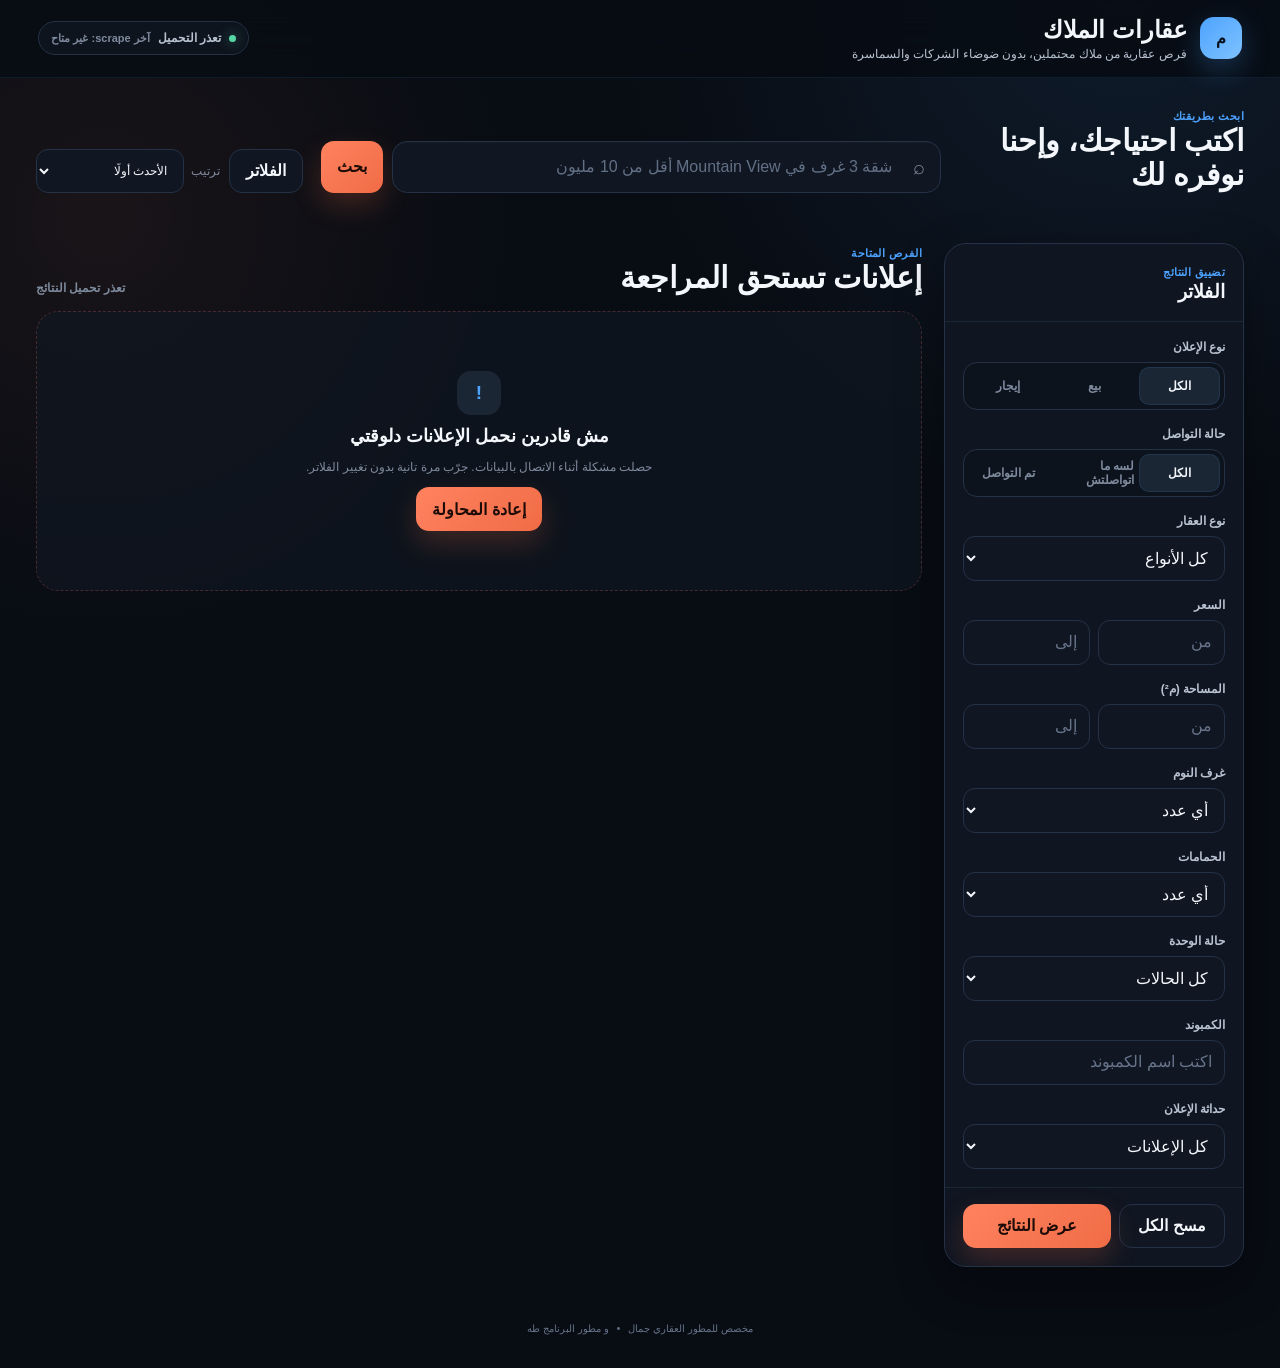
==== commit d59ac51f: "Migrate persistence and add scraper worker" ====
--- a/templates/index_redesign.html
+++ b/templates/index_redesign.html
@@ -131,6 +131,27 @@
               </div>
 
               <div class="filter-group">
+                <span class="filter-label">حالة التواصل</span>
+
+                <div class="segmented">
+                  <label>
+                    <input type="radio" name="lead_status_ui" value="" checked>
+                    <span>الكل</span>
+                  </label>
+
+                  <label>
+                    <input type="radio" name="lead_status_ui" value="new">
+                    <span>لسه ما اتواصلتش</span>
+                  </label>
+
+                  <label>
+                    <input type="radio" name="lead_status_ui" value="contacted">
+                    <span>تم التواصل</span>
+                  </label>
+                </div>
+              </div>
+
+              <div class="filter-group">
                 <label class="filter-label" for="property_type">
                   نوع العقار
                 </label>
--- a/static/css/app.css
+++ b/static/css/app.css
@@ -883,6 +883,18 @@
     #ffad92;
 }
 
+.lead-status-badge.new {
+  background: rgba(184, 194, 209, 0.10);
+  border: 1px solid rgba(184, 194, 209, 0.18);
+  color: var(--text-soft);
+}
+
+.lead-status-badge.contacted {
+  background: rgba(85, 214, 164, 0.12);
+  border: 1px solid rgba(85, 214, 164, 0.18);
+  color: #7be7bd;
+}
+
 .listing-title {
   margin: 0;
 
